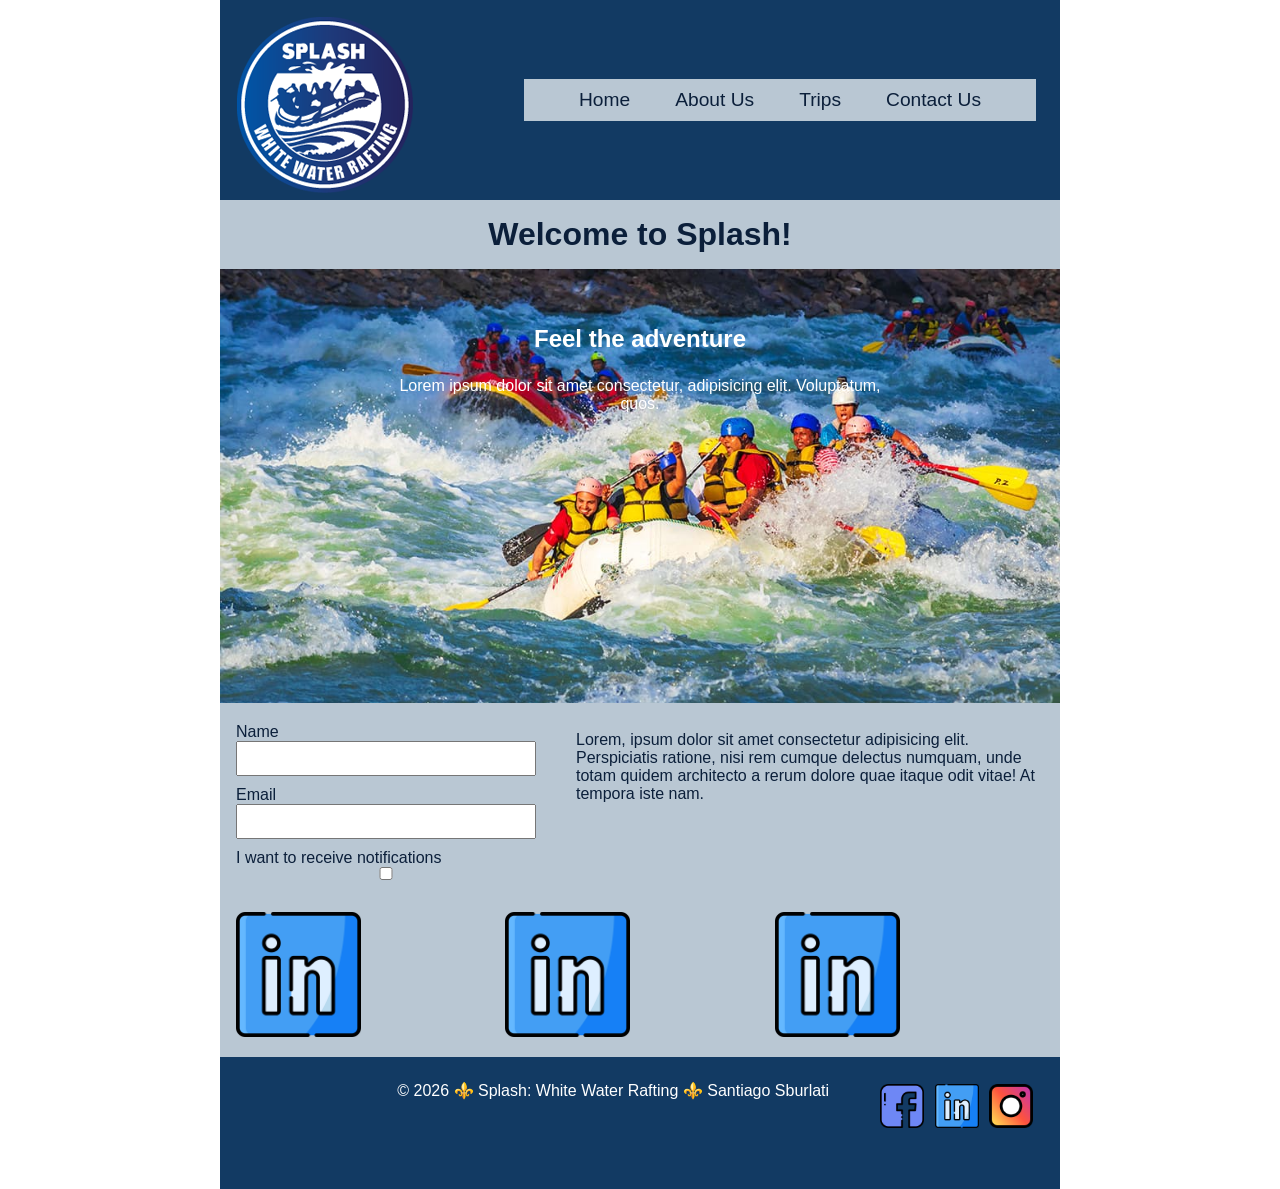
==== wwr/index.html @ b6936d85 "changed the size of the banner img to the same hight" ====
<!DOCTYPE html>
<html lang="en">

<head>
    <meta charset="UTF-8">
    <meta name="viewport" content="width=device-width, initial-scale=1.0">
    <title>Home | Splash: White Water Rafting</title>
    <meta name="description" content="A home page for fictional white water rafting company.">
    <meta name="author" content="Santiago Sburlati">
    <link rel="stylesheet" href="styles/rafting.css">
</head>

<body>
    <header>
        <img src="images/logos/wwr-logo.png" alt="wwr logo">
        <nav>
            <ul class="flex-container">
                <li><a href="index.html">Home</a></li>
                <li><a href="about.html">About Us</a></li>
                <li><a href="trips.html">Trips</a></li>
                <li><a href="contact.html">Contact Us</a></li>
            </ul>
        </nav>
    </header>

    <main>
        <div class="title">
            <h1>Welcome to Splash!</h1>
        </div>
        <div class="homebanner">

            <ul>
                <li>
                    <img src="images/rafting-banner-3.jpg" alt="rafting with 3 boats">
                    <div class="text">
                        <h2>Feel the adventure</h2>
                        <p>Lorem ipsum dolor sit amet consectetur, adipisicing elit. Voluptatum,
                            quos.</p>
                    </div>
                </li>
                <li>
                    <img src="images/banner-img-2-def.jpg" alt="">
                    <div class="text">
                        <h2>Challenge yourself</h2>
                        <p>Lorem ipsum dolor sit amet consectetur, adipisicing elit. Voluptatum,
                            quos.</p>
                    </div>
                </li>
                <li>
                    <img src="images/banner-img-4.jpg" alt="">
                    <div class="text">
                        <h2>Work as a team</h2>
                        <p>Lorem ipsum dolor sit amet consectetur, adipisicing elit. Voluptatum,
                            quos.</p>
                    </div>
                </li>
                <li>
                    <img src="images/banner-img-6.jpg" alt="">
                    <div class="text">
                        <h2>Explore</h2>
                        <p>Lorem ipsum dolor sit amet consectetur, adipisicing elit. Voluptatum,
                            quos.</p>
                    </div>
                </li>
            </ul>
        </div>
        <div class="fffr">

            <form class="newform">

                <div class="row">
                    <label for="sign in">Name</label>
                    <input type="text" name="sign in" id="sign in">
                </div>
                <div class="row">
                    <label for="sign in email">Email</label>
                    <input name="sign in email" id="sign in email">
                </div>

                <div class="row">
                    <label for="newsletter2">I want to receive notifications</label>
                    <input type="checkbox" name="newsletter2" id="newsletter2">
                </div>
            </form>

            <div class="column1">
                <p>Lorem, ipsum dolor sit amet consectetur adipisicing elit. Perspiciatis ratione,
                    nisi
                    rem cumque delectus numquam, unde totam quidem architecto a rerum dolore quae
                    itaque
                    odit vitae! At tempora iste nam.</p>
            </div>
        </div>
        <div class="CTAction">
            <a href="https://linkedin.com">
                <img src="images/logos/linkedin-logo.png" alt="LinkedIn Icon">
            </a>
            <a href="https://linkedin.com">
                <img src="images/logos/linkedin-logo.png" alt="LinkedIn Icon">
            </a>
            <a href="https://linkedin.com">
                <img src="images/logos/linkedin-logo.png" alt="LinkedIn Icon">
            </a>
        </div>

    </main>
    <aside>

    </aside>

    <footer>
        <p>© 2026 ⚜️ Splash: White Water Rafting ⚜️ Santiago Sburlati</p>
        <nav class="socialmedia">
            <a href="https://facebook.com">
                <img src="images/logos/facebook-logo.png" alt="Facebook Icon">
            </a>
            <a href="https://linkedin.com">
                <img src="images/logos/linkedin-logo.png" alt="LinkedIn Icon">
            </a>
            <a href="https://instagram.com">
                <img src="images/logos/instagram-logo.png" alt="Instagram Icon">
            </a>
        </nav>

    </footer>

</body>

</html>
---- wwr/styles/rafting.css ----
* {
    margin: 0;
    padding: 0;
    box-sizing: border-box;
}

:root {
    --color-headings: #0B1F3A;
    --color-headfoot: #123a63;
    --color-text1: #fff;
    --color-background: #b9c7d3;
    --color-details: #e9dfcf;
    --color-details2: #c76b4b;
    --color-hover: #d31515;
    --heading-font: 'Franklin Gothic Medium',
        'Arial Narrow',
        Arial,
        sans-serif;
    --body-font: Arial, Helvetica, sans-serif;
}

/*--------------BODY------------------*/
body {
    font-family: var(--body-font);
}

nav,
p,
section,
article {
    margin: 16px;
    padding: 8px;
    font-family: var(--heading-font);
}

header,
main,
footer {
    width: 840px;
    margin: 0 auto;
    color: var(--color-headings);
    background-color: var(--color-background);
}

h1,
h2 {
    font-family: var(--heading-font);
    color: var(--color-headings);

}

header {
    display: grid;
    grid-template-columns: 1fr 2fr;
    align-items: center;
    background-color: var(--color-headfoot);

}

header a {
    color: var(--color-headings);
    text-decoration: none;

}

header nav {
    grid-row: 1;
    grid-column: 2/3;

}

.flex-container {
    display: flex;
    flex-direction: row;
    justify-content: space-evenly;
    background-color: var(--color-background);
    padding: 10px;
    font-size: 1.2rem;
    list-style: none;

}

.column1 {
    display: flex;
    flex-direction: column;
}

.hero {
    display: flex;
    position: relative;
    flex-direction: column;
    width: 840px;
}

.hero h1,
.homebanner h1 {
    position: absolute;
    top: 20px;
    width: 100%;
    padding: 16px;
    text-align: center;
    opacity: 0.9;
    background-color: var(--color-background);
}

.hero img {
    display: block;
    width: 100%;
    height: auto;

}

.hero article {
    position: absolute;
    text-align: left;
    padding: 16px;
    margin-top: 370px;
    border: 1px solid var(--fourth-color);
    background-color: var(--color-background);
    opacity: 0.9;
    width: 810px;
    display: flex;
    flex-direction: row;
}

.hero article img {

    float: right;
    width: 100px;
    margin-right: 10px;
}

.paddle {
    display: flex;
    position: absolute;
    flex-direction: column;
    width: 840px;
    align-items: center;
    background-color: var(--color-background);
    opacity: 0.9;
    color: var(--color-headings);
}

.paddle p {
    margin: 0;
}

.paddle h1 {
    position: relative;
    width: 100%;

    text-align: center;

    background-color: var(--color-background);
    margin-bottom: 1rem;
}

.contactinfo {
    display: flex;
    flex-direction: row;
    padding: 1rem;
    margin-top: 3rem;
    margin-right: 1rem;
    margin-bottom: 3rem;
    position: absolute;
    width: 100%;
}

.map,
form {
    display: flex;
    margin-top: 200px;
    position: relative;
    padding: 1rem;
    flex: 50%;
}

form {
    gap: 10px;
    display: flex;
    flex-direction: column;
    max-width: 400px;
    align-items: start;
}

.newform {
    display: flex;
    flex-direction: column;
    margin: 0%;
    padding: 1rem;

}

input,
textarea,
select,
button {
    padding: .5rem;
    min-width: 300px;

    display: block;
}

button {
    background-color: var(--color-headings);
    color: var(--color-text1);
    border-radius: .5rem;
    border: 1px solid rgba(0, 0, 0, 20%);
}

button:hover {
    background-color: var(--color-hover);
}

section {
    position: relative;
    text-align: left;
    padding: 16px;
    opacity: 0.9;
    width: 100%;
    display: grid;
    grid-template-columns: 1fr 1fr 1fr 1fr 1fr;
    justify-content: center;
    align-items: center;
    margin: 0;
}

section img {
    padding: 16px;
    width: 250px;
    height: auto;
}

section h2 {
    background-color: var(--color-headfoot);
    width: 100%;
    text-align: center;
    padding: 16px;
    grid-column: 1 / -1;
    color: var(--color-text1);
}

.history {
    position: relative;
    text-align: left;
    padding: 16px;
    /*border: 1px solid var(--fourth-color);*/
    background-color: var(--color-background);
    opacity: 0.9;
    width: 100%;
    display: grid;
    grid-template-columns: 1fr 1fr 1fr;
    grid-template-rows: 1fr;

}

figure {
    position: relative;
    display: flex;
    flex-direction: column;
    align-items: center;
}

footer {
    display: flex;
    flex-direction: row;
    justify-content: end;
    color: var(--color-text1);
    background-color: var(--color-headfoot);
    position: relative;
}

figure img {
    padding: 16px;
    width: 125px;
    height: auto;
}

footer img {
    width: 50px;
    height: auto;
    padding: 3px;
    margin-bottom: 30px;
}

.socialmedia a {
    text-decoration: none;
}

.hhhhhh {
    position: relative;
    background-color: var(--color-background);
    align-self: auto;
}

.hhhhhh img {
    padding: 16px;
    width: 125px;
    height: auto;
}

.move {
    position: absolute;
    width: 100%;
    margin-top: 800px;
}

.fffr {
    display: flex;
    flex-direction: row;
}

.homebanner {

    margin: 0;
    height: auto;
    width: 840px;
    overflow: hidden;

}

.homebanner ul {
    display: flex;
    padding: 0;
    width: 400%;
    animation: slide 20s infinite alternate ease-in-out;
}

.homebanner li {
    width: 100%;
    list-style: none;
    position: relative;

}

.homebanner img {
    width: 840px;
    height: auto;

}

.title h1 {
    text-align: center;
    color: var(--color-headings);
    padding: 1rem;
    background-color: transparent;
}

.text {
    position: absolute;
    text-align: center;
    padding: 0 150px;
    color: var(--color-text1);
    top: 40px;
}

.text h2 {
    color: var(--color-text1);
    margin: 1rem;
}

@keyframes slide {
    0% {
        margin-left: 0;
    }

    20% {
        margin-left: 0;
    }

    25% {
        margin-left: -100%;
    }

    45% {
        margin-left: -100%;
    }

    50% {
        margin-left: -200%;
    }

    70% {
        margin-left: -200%;
    }

    75% {
        margin-left: -300%;
    }

    100% {
        margin-left: -300%;
    }
}

.CTAction {
    display: grid;
    grid-template-columns: 1fr 1fr 1fr;
    margin: 0;
    padding: 1rem;
    width: 100%;

}

.CTAction img {
    width: 125px;
}
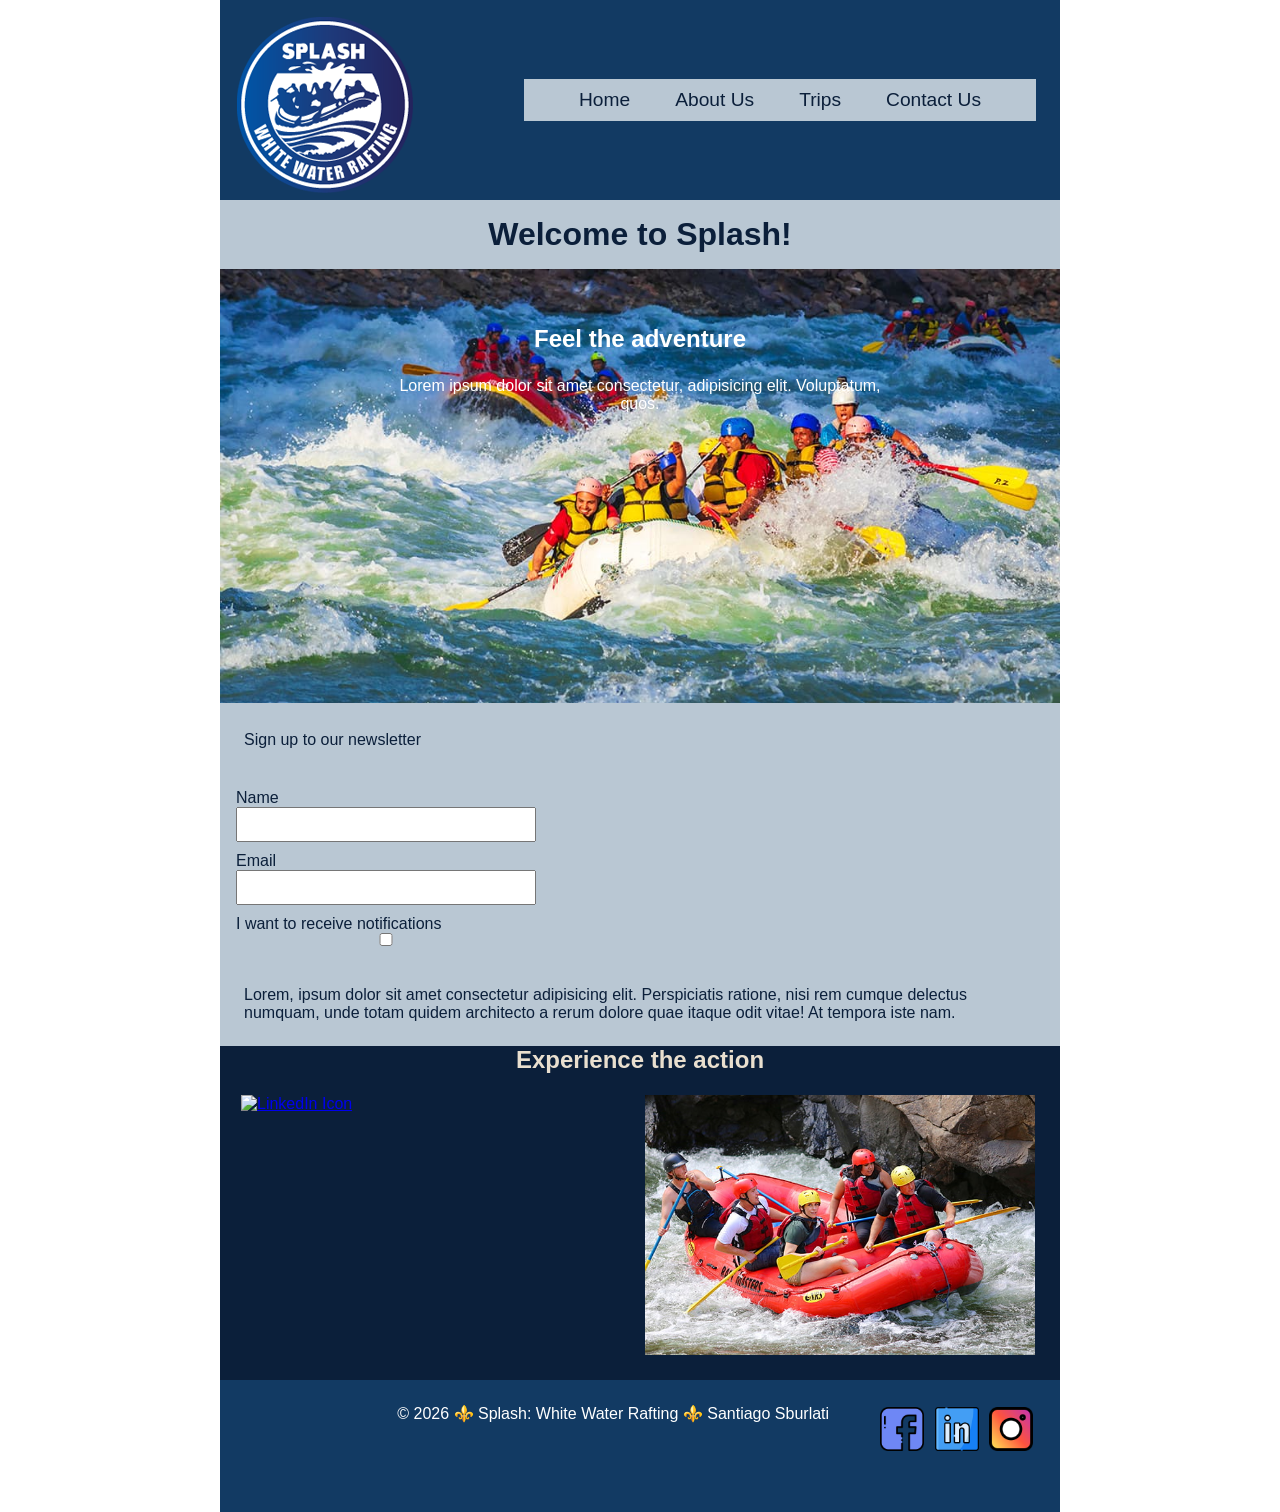
==== commit d284e460: "ss" ====
--- a/wwr/index.html
+++ b/wwr/index.html
@@ -65,42 +65,48 @@
             </ul>
         </div>
         <div class="fffr">
+            <div class="newsmessage">
+                <p>Sign up to our newsletter</p>
+                <form class="newform">
 
-            <form class="newform">
 
-                <div class="row">
-                    <label for="sign in">Name</label>
-                    <input type="text" name="sign in" id="sign in">
-                </div>
-                <div class="row">
-                    <label for="sign in email">Email</label>
-                    <input name="sign in email" id="sign in email">
-                </div>
+                    <div>
+                        <label for="sign in">Name</label>
+                        <input type="text" name="sign in" id="sign in">
+                    </div>
+                    <div>
+                        <label for="sign in email">Email</label>
+                        <input name="sign in email" id="sign in email">
+                    </div>
 
-                <div class="row">
-                    <label for="newsletter2">I want to receive notifications</label>
-                    <input type="checkbox" name="newsletter2" id="newsletter2">
-                </div>
-            </form>
-
-            <div class="column1">
-                <p>Lorem, ipsum dolor sit amet consectetur adipisicing elit. Perspiciatis ratione,
-                    nisi
-                    rem cumque delectus numquam, unde totam quidem architecto a rerum dolore quae
-                    itaque
-                    odit vitae! At tempora iste nam.</p>
+                    <div>
+                        <label for="newsletter2">I want to receive notifications</label>
+                        <input type="checkbox" name="newsletter2" id="newsletter2">
+                    </div>
+                </form>
             </div>
         </div>
+
+        <div class="column1">
+            <p>Lorem, ipsum dolor sit amet consectetur adipisicing elit. Perspiciatis ratione,
+                nisi
+                rem cumque delectus numquam, unde totam quidem architecto a rerum dolore quae
+                itaque
+                odit vitae! At tempora iste nam.</p>
+        </div>
+        </div>
+        <div class="homecta">
+            <h2><a href="trips.html"> Experience the action</a></h2>
+        </div>
         <div class="CTAction">
-            <a href="https://linkedin.com">
-                <img src="images/logos/linkedin-logo.png" alt="LinkedIn Icon">
+
+            <a href="trips.html">
+                <img src="images/stock-1.jpg" alt="LinkedIn Icon">
             </a>
-            <a href="https://linkedin.com">
-                <img src="images/logos/linkedin-logo.png" alt="LinkedIn Icon">
+            <a href="trips.html">
+                <img src="images/hero-img/rafting-history.jpg" alt="LinkedIn Icon">
             </a>
-            <a href="https://linkedin.com">
-                <img src="images/logos/linkedin-logo.png" alt="LinkedIn Icon">
-            </a>
+
         </div>
 
     </main>
--- a/wwr/styles/rafting.css
+++ b/wwr/styles/rafting.css
@@ -395,13 +395,32 @@
 
 .CTAction {
     display: grid;
-    grid-template-columns: 1fr 1fr 1fr;
+    grid-template-columns: 1fr 1fr;
+    grid-template-rows: 1fr;
     margin: 0;
     padding: 1rem;
     width: 100%;
-
+    background-color: var(--color-headings);
 }
 
 .CTAction img {
-    width: 125px;
+    width: 400px;
+    padding: 5px;
+
+}
+
+.homecta {
+    text-align: center;
+    background-color: var(--color-headings);
+}
+
+.homecta a {
+    text-decoration: none;
+    color: var(--color-details);
+    padding: 1rem;
+}
+
+.newsmessage {
+    margin: 0%;
+    padding: 0%;
 }
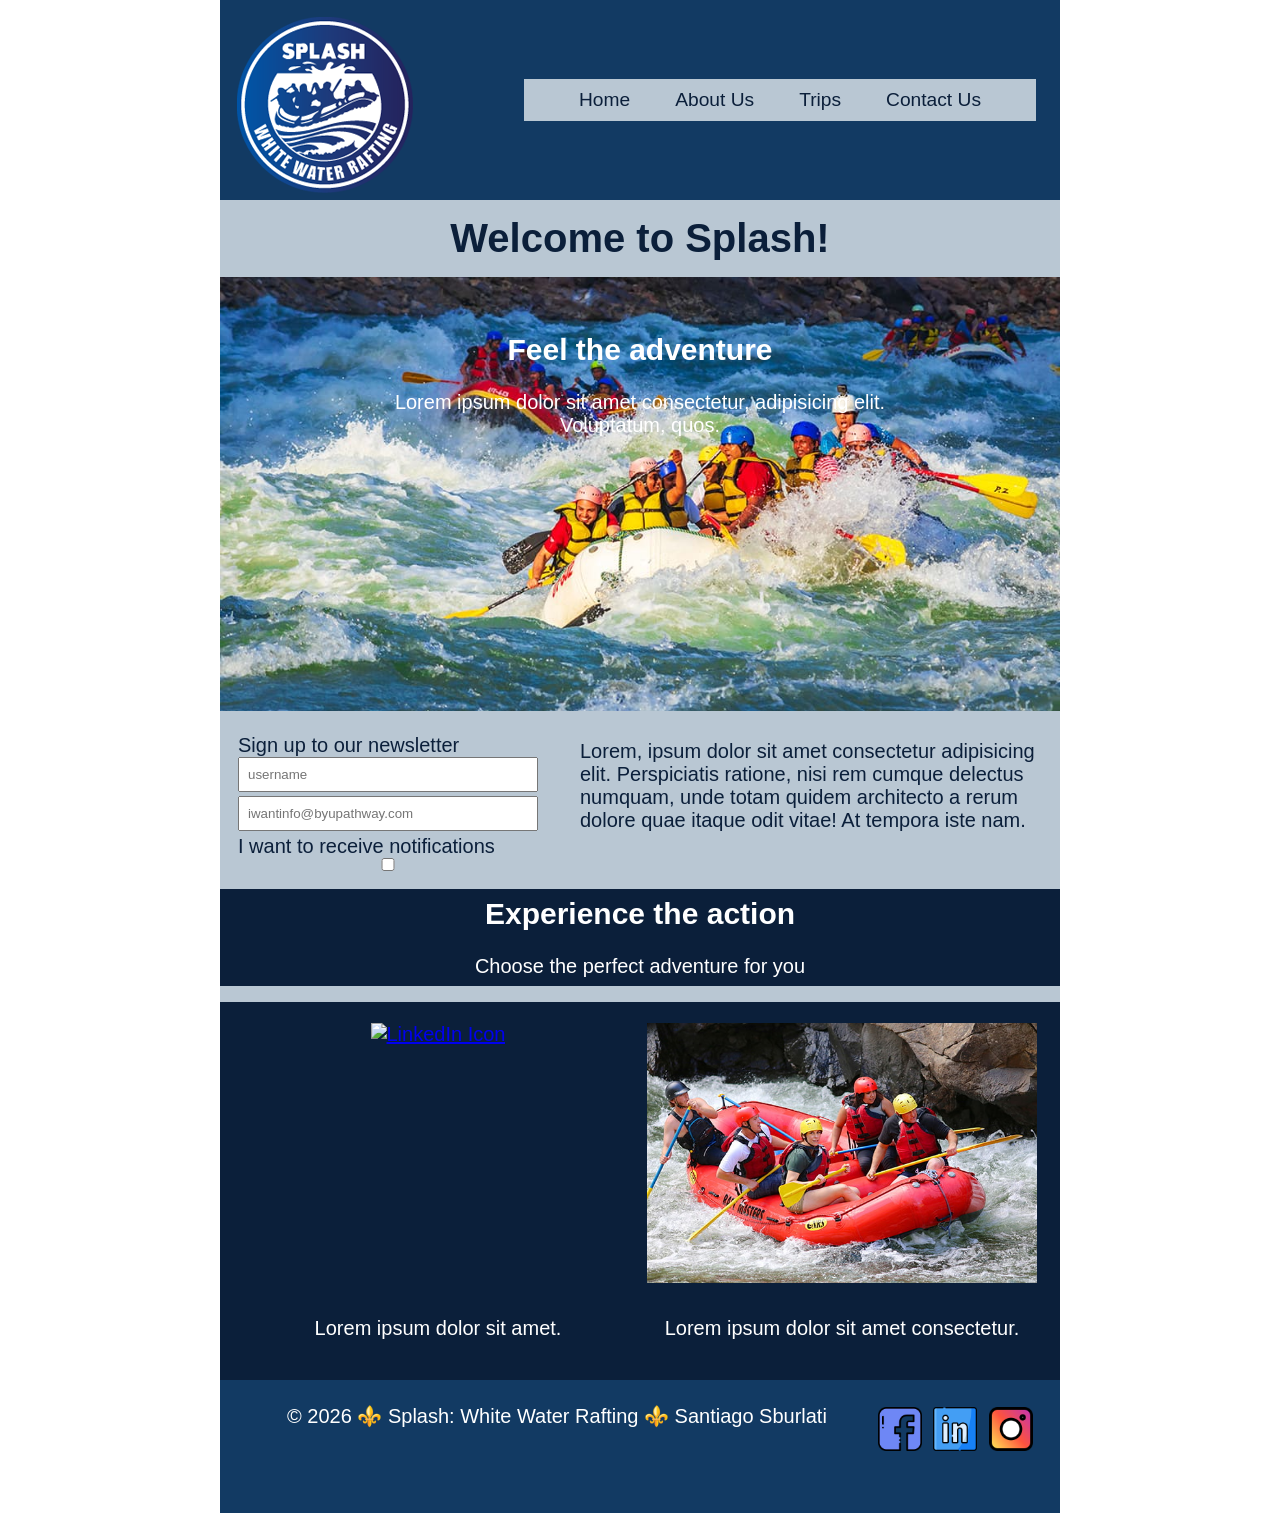
==== commit e2a19534: "home page done" ====
--- a/wwr/index.html
+++ b/wwr/index.html
@@ -65,26 +65,24 @@
             </ul>
         </div>
         <div class="fffr">
-            <div class="newsmessage">
-                <p>Sign up to our newsletter</p>
-                <form class="newform">
 
-
-                    <div>
-                        <label for="sign in">Name</label>
-                        <input type="text" name="sign in" id="sign in">
+            <form class="newform">
+                <div class="newsmessage">
+                    <div class="row">
+                        <label for="sign in">Sign up to our newsletter</label>
+                        <input type="text" name="sign in" id="sign in" placeholder="username">
                     </div>
-                    <div>
-                        <label for="sign in email">Email</label>
-                        <input name="sign in email" id="sign in email">
+                    <div class="row">
+                        <label for="sign in email"></label>
+                        <input name="sign in email" id="sign in email"
+                          placeholder="iwantinfo@byupathway.com">
                     </div>
 
-                    <div>
+                    <div class="row">
                         <label for="newsletter2">I want to receive notifications</label>
                         <input type="checkbox" name="newsletter2" id="newsletter2">
                     </div>
-                </form>
-            </div>
+            </form>
         </div>
 
         <div class="column1">
@@ -97,6 +95,7 @@
         </div>
         <div class="homecta">
             <h2><a href="trips.html"> Experience the action</a></h2>
+            <p>Choose the perfect adventure for you</p>
         </div>
         <div class="CTAction">
 
@@ -106,6 +105,8 @@
             <a href="trips.html">
                 <img src="images/hero-img/rafting-history.jpg" alt="LinkedIn Icon">
             </a>
+            <p>Lorem ipsum dolor sit amet.</p>
+            <p>Lorem ipsum dolor sit amet consectetur.</p>
 
         </div>
 
--- a/wwr/styles/rafting.css
+++ b/wwr/styles/rafting.css
@@ -16,12 +16,16 @@
         'Arial Narrow',
         Arial,
         sans-serif;
-    --body-font: Arial, Helvetica, sans-serif;
+    --body-font: 'Franklin Gothic Medium',
+        'Arial Narrow',
+        Arial,
+        sans-serif;
 }
 
 /*--------------BODY------------------*/
 body {
     font-family: var(--body-font);
+    font-size: 20px;
 }
 
 nav,
@@ -191,6 +195,10 @@
 
 }
 
+.row {
+    padding: 2px;
+}
+
 input,
 textarea,
 select,
@@ -401,6 +409,8 @@
     padding: 1rem;
     width: 100%;
     background-color: var(--color-headings);
+    color: var(--color-text1);
+    text-align: center;
 }
 
 .CTAction img {
@@ -412,11 +422,14 @@
 .homecta {
     text-align: center;
     background-color: var(--color-headings);
+    color: var(--color-text1);
+    padding-top: 0.5rem;
+    margin: 0;
 }
 
 .homecta a {
     text-decoration: none;
-    color: var(--color-details);
+    color: var(--color-text1);
     padding: 1rem;
 }
 
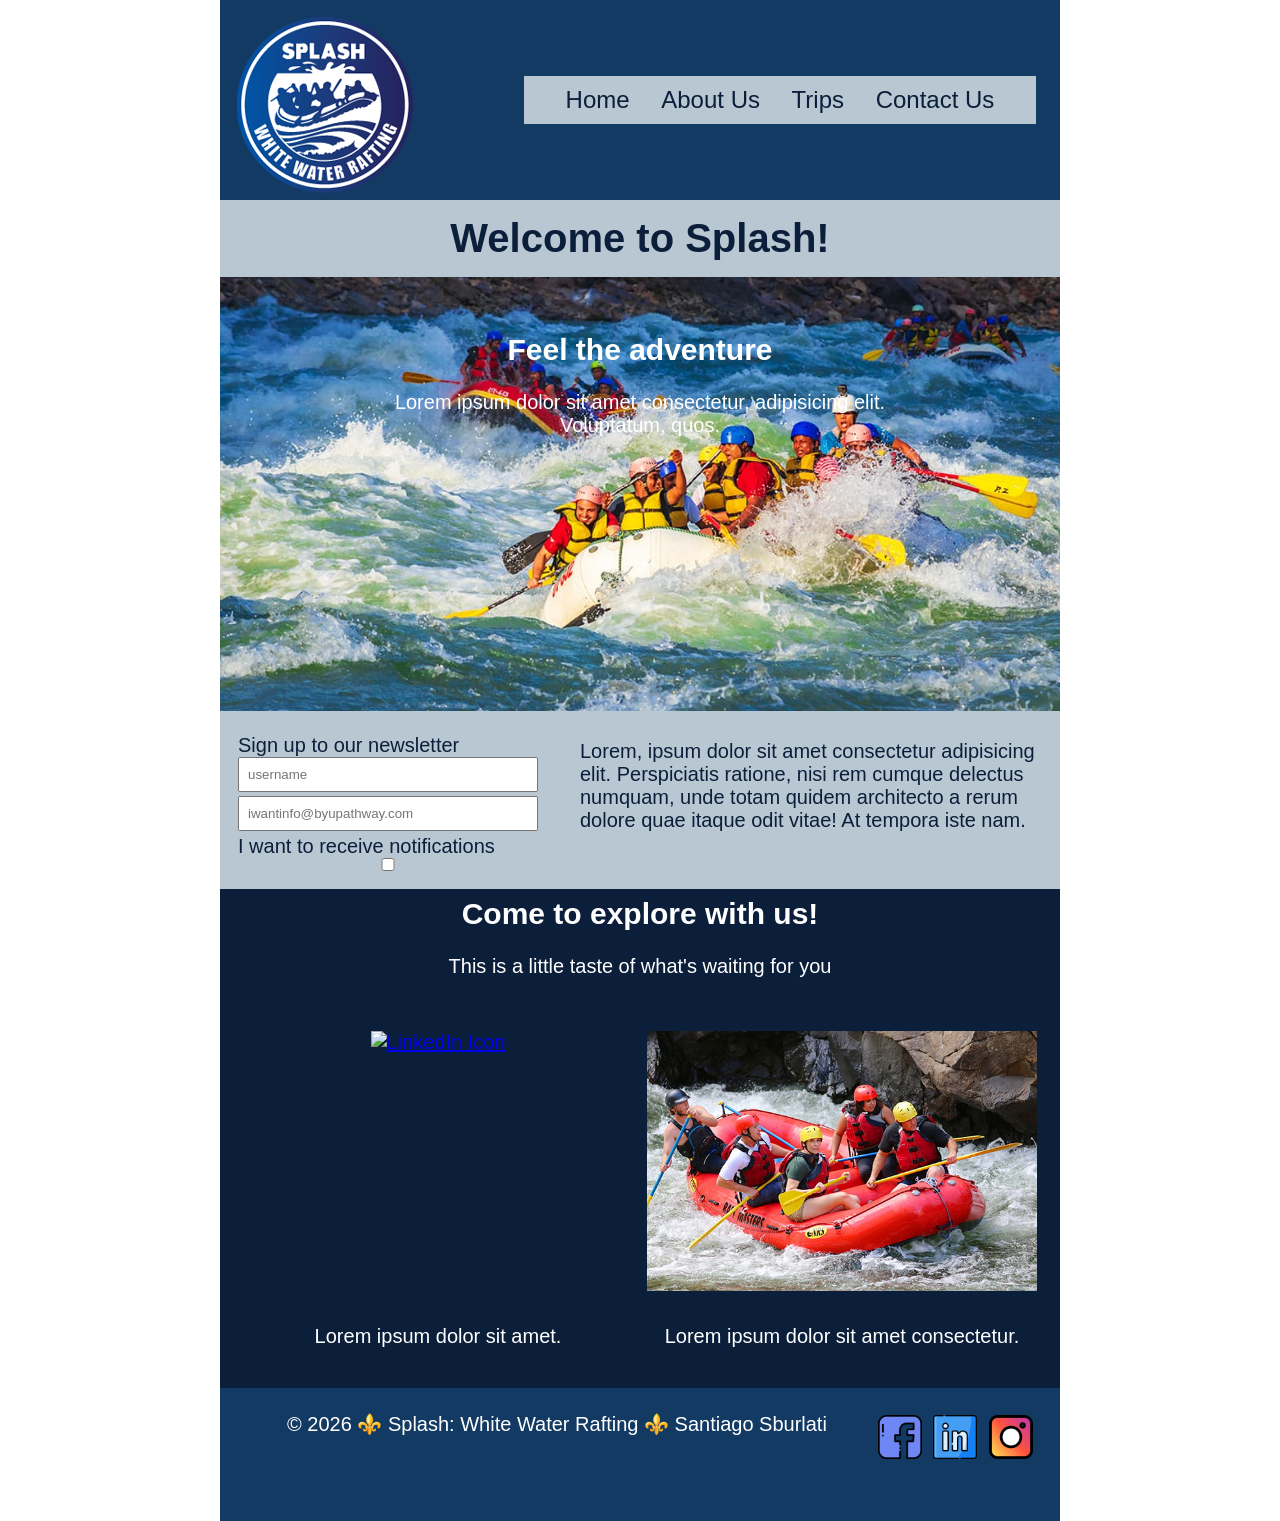
==== commit be9b7454: "finished the trips page" ====
--- a/wwr/index.html
+++ b/wwr/index.html
@@ -94,8 +94,8 @@
         </div>
         </div>
         <div class="homecta">
-            <h2><a href="trips.html"> Experience the action</a></h2>
-            <p>Choose the perfect adventure for you</p>
+            <h2><a href="trips.html">Come to explore with us!</a></h2>
+            <p>This is a little taste of what's waiting for you</p>
         </div>
         <div class="CTAction">
 
--- a/wwr/styles/rafting.css
+++ b/wwr/styles/rafting.css
@@ -64,6 +64,7 @@
 header a {
     color: var(--color-headings);
     text-decoration: none;
+    font-size: 1.5rem;
 
 }
 
@@ -423,7 +424,7 @@
     text-align: center;
     background-color: var(--color-headings);
     color: var(--color-text1);
-    padding-top: 0.5rem;
+    padding: 0.5rem;
     margin: 0;
 }
 
@@ -436,4 +437,41 @@
 .newsmessage {
     margin: 0%;
     padding: 0%;
+}
+
+.trips {
+    display: grid;
+    grid-template-columns: 1fr 1fr 1fr;
+    grid-template-rows: 1fr 1fr;
+    padding: 1rem;
+
+}
+
+.trips img {
+    width: 240px;
+}
+
+table {
+
+    padding: 1rem;
+    border-collapse: collapse;
+    letter-spacing: 1px;
+    font-family: sans-serif;
+    width: 100%;
+
+}
+
+thead,
+tfoot {
+    background-color: var(--color-headfoot);
+    color: var(--color-text1);
+    padding: 0;
+    font-weight: 700;
+}
+
+th,
+td {
+    border: 1px solid var(--color-headings);
+    padding: 8px 10px;
+    text-align: center;
 }
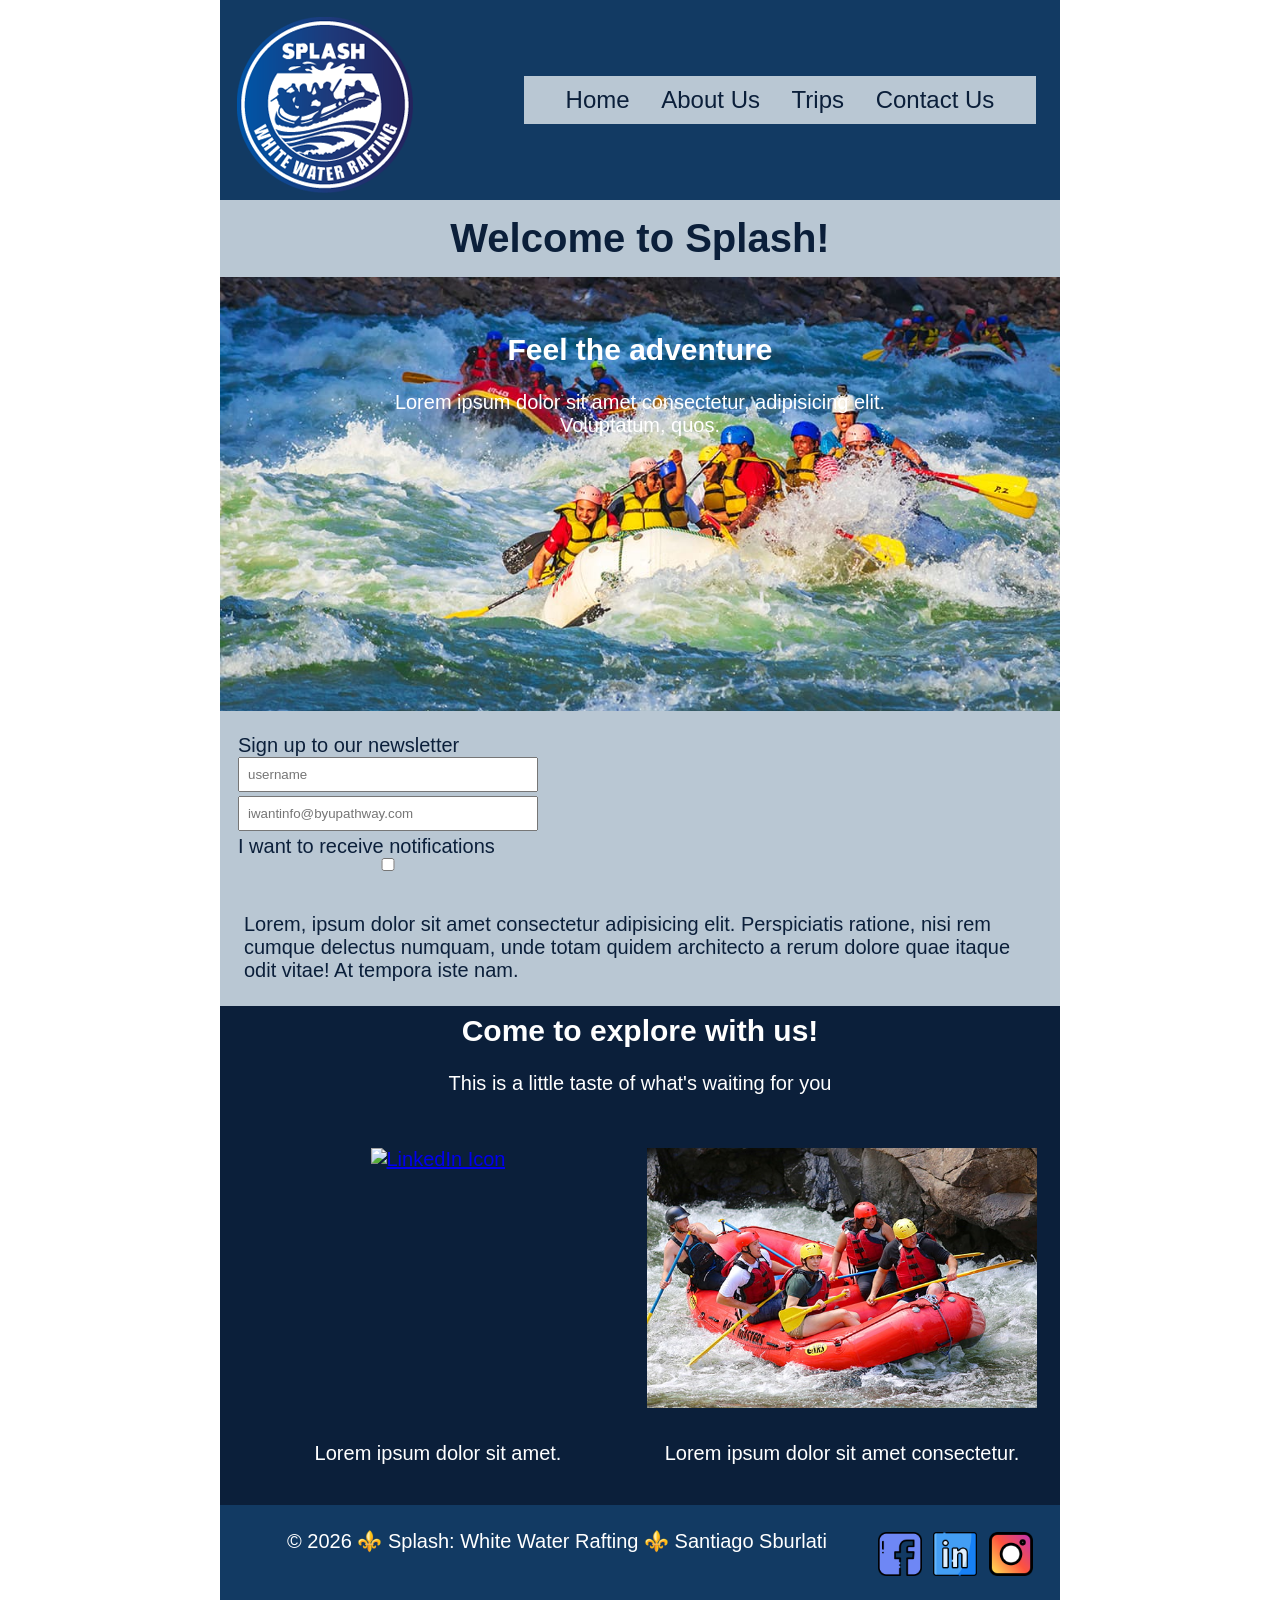
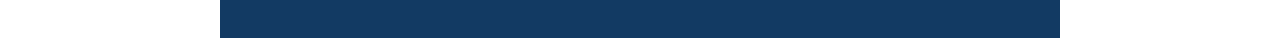
==== commit 093aea84: "minor errors" ====
--- a/wwr/index.html
+++ b/wwr/index.html
@@ -69,12 +69,12 @@
             <form class="newform">
                 <div class="newsmessage">
                     <div class="row">
-                        <label for="sign in">Sign up to our newsletter</label>
-                        <input type="text" name="sign in" id="sign in" placeholder="username">
+                        <label for="sign-in">Sign up to our newsletter</label>
+                        <input type="text" name="sign-in" id="sign-in" placeholder="username">
                     </div>
                     <div class="row">
-                        <label for="sign in email"></label>
-                        <input name="sign in email" id="sign in email"
+                        <label for="sign-in-email"></label>
+                        <input name="sign-in-email" id="sign-in-email"
                           placeholder="iwantinfo@byupathway.com">
                     </div>
 
@@ -82,6 +82,7 @@
                         <label for="newsletter2">I want to receive notifications</label>
                         <input type="checkbox" name="newsletter2" id="newsletter2">
                     </div>
+                </div>
             </form>
         </div>
 
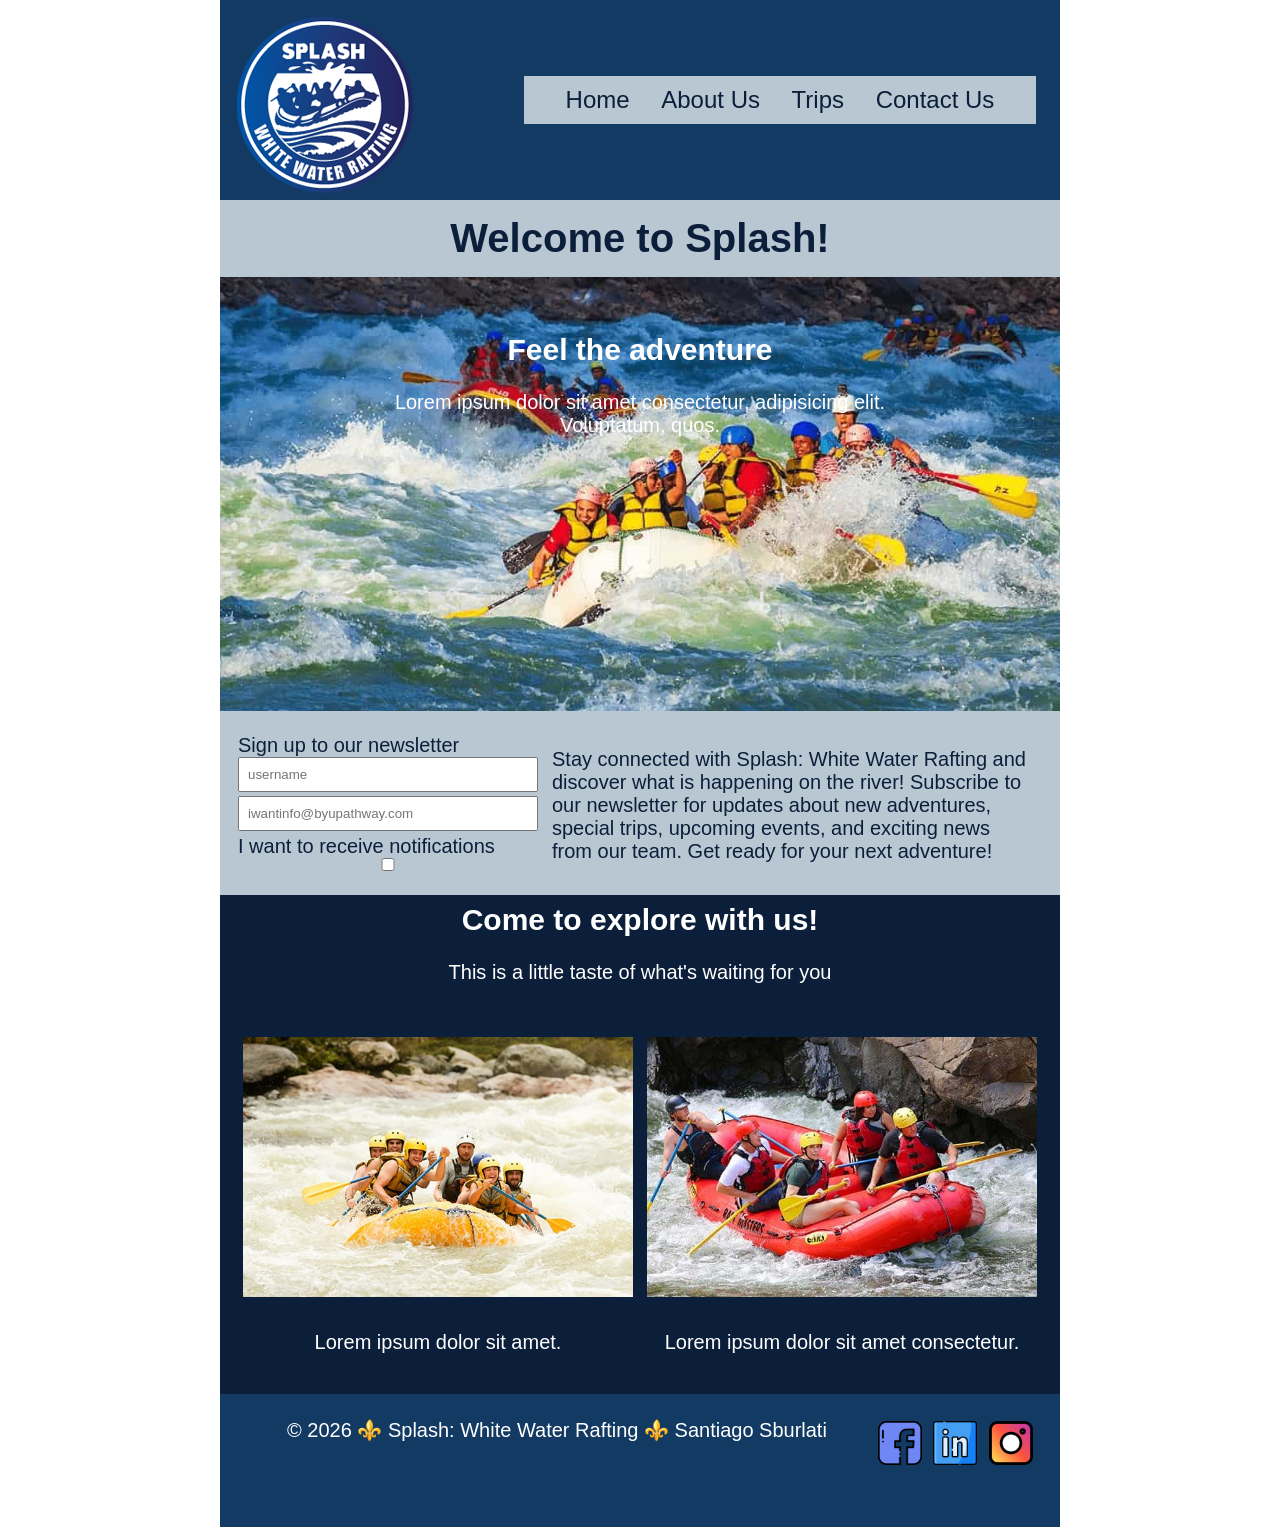
==== commit 00ec4189: "almost there" ====
--- a/wwr/index.html
+++ b/wwr/index.html
@@ -84,16 +84,18 @@
                     </div>
                 </div>
             </form>
+
+
+            <div class="column1">
+                <p>Stay connected with Splash: White Water Rafting and discover what is happening on
+                    the river!
+                    Subscribe to our newsletter for updates about new adventures, special trips,
+                    upcoming events, and
+                    exciting news from our team. Get ready for your next adventure!
+                </p>
+            </div>
         </div>
 
-        <div class="column1">
-            <p>Lorem, ipsum dolor sit amet consectetur adipisicing elit. Perspiciatis ratione,
-                nisi
-                rem cumque delectus numquam, unde totam quidem architecto a rerum dolore quae
-                itaque
-                odit vitae! At tempora iste nam.</p>
-        </div>
-        </div>
         <div class="homecta">
             <h2><a href="trips.html">Come to explore with us!</a></h2>
             <p>This is a little taste of what's waiting for you</p>
--- a/wwr/styles/rafting.css
+++ b/wwr/styles/rafting.css
@@ -87,7 +87,8 @@
 
 .column1 {
     display: flex;
-    flex-direction: column;
+    padding: .5rem;
+
 }
 
 .hero {
@@ -119,7 +120,7 @@
     position: absolute;
     text-align: left;
     padding: 16px;
-    margin-top: 370px;
+    margin-top: 330px;
     border: 1px solid var(--fourth-color);
     background-color: var(--color-background);
     opacity: 0.9;
@@ -131,8 +132,9 @@
 .hero article img {
 
     float: right;
-    width: 100px;
+    width: 150px;
     margin-right: 10px;
+
 }
 
 .paddle {
@@ -193,6 +195,7 @@
     flex-direction: column;
     margin: 0%;
     padding: 1rem;
+    width: 300px;
 
 }
 
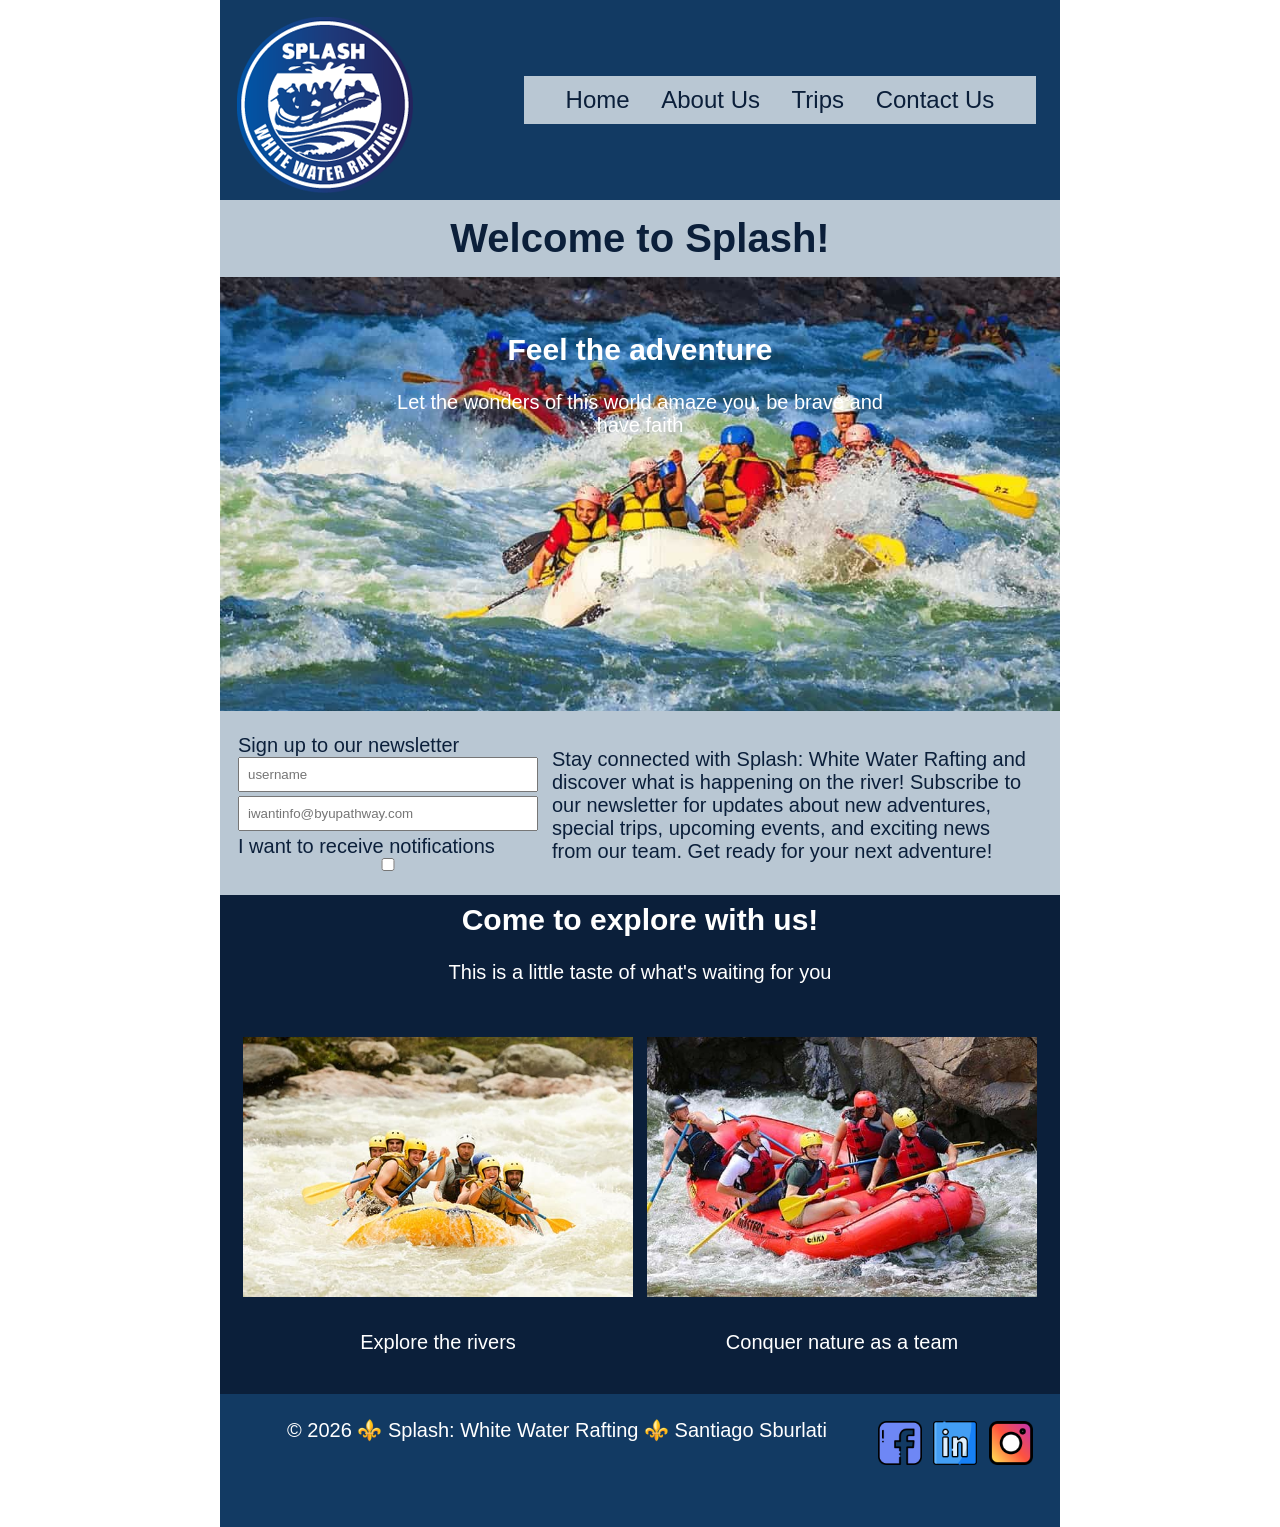
==== commit fb0e6f4c: "final commit" ====
--- a/wwr/index.html
+++ b/wwr/index.html
@@ -34,32 +34,31 @@
                     <img src="images/rafting-banner-3.jpg" alt="rafting with 3 boats">
                     <div class="text">
                         <h2>Feel the adventure</h2>
-                        <p>Lorem ipsum dolor sit amet consectetur, adipisicing elit. Voluptatum,
-                            quos.</p>
+                        <p>Let the wonders of this world amaze you, be brave and have faith</p>
                     </div>
                 </li>
                 <li>
                     <img src="images/banner-img-2-def.jpg" alt="">
                     <div class="text">
                         <h2>Challenge yourself</h2>
-                        <p>Lorem ipsum dolor sit amet consectetur, adipisicing elit. Voluptatum,
-                            quos.</p>
+                        <p>Put your body, mind and spirit to the test of the river. Who would win?
+                        </p>
                     </div>
                 </li>
                 <li>
                     <img src="images/banner-img-4.jpg" alt="">
                     <div class="text">
                         <h2>Work as a team</h2>
-                        <p>Lorem ipsum dolor sit amet consectetur, adipisicing elit. Voluptatum,
-                            quos.</p>
+                        <p>Rely on others to help you overcome the challenges that come your way,
+                            stay united!</p>
                     </div>
                 </li>
                 <li>
                     <img src="images/banner-img-6.jpg" alt="">
                     <div class="text">
                         <h2>Explore</h2>
-                        <p>Lorem ipsum dolor sit amet consectetur, adipisicing elit. Voluptatum,
-                            quos.</p>
+                        <p>Search for what you need, find peace and thank the Lord for this
+                            experience</p>
                     </div>
                 </li>
             </ul>
@@ -108,8 +107,8 @@
             <a href="trips.html">
                 <img src="images/hero-img/rafting-history.jpg" alt="LinkedIn Icon">
             </a>
-            <p>Lorem ipsum dolor sit amet.</p>
-            <p>Lorem ipsum dolor sit amet consectetur.</p>
+            <p>Explore the rivers</p>
+            <p>Conquer nature as a team</p>
 
         </div>
 
